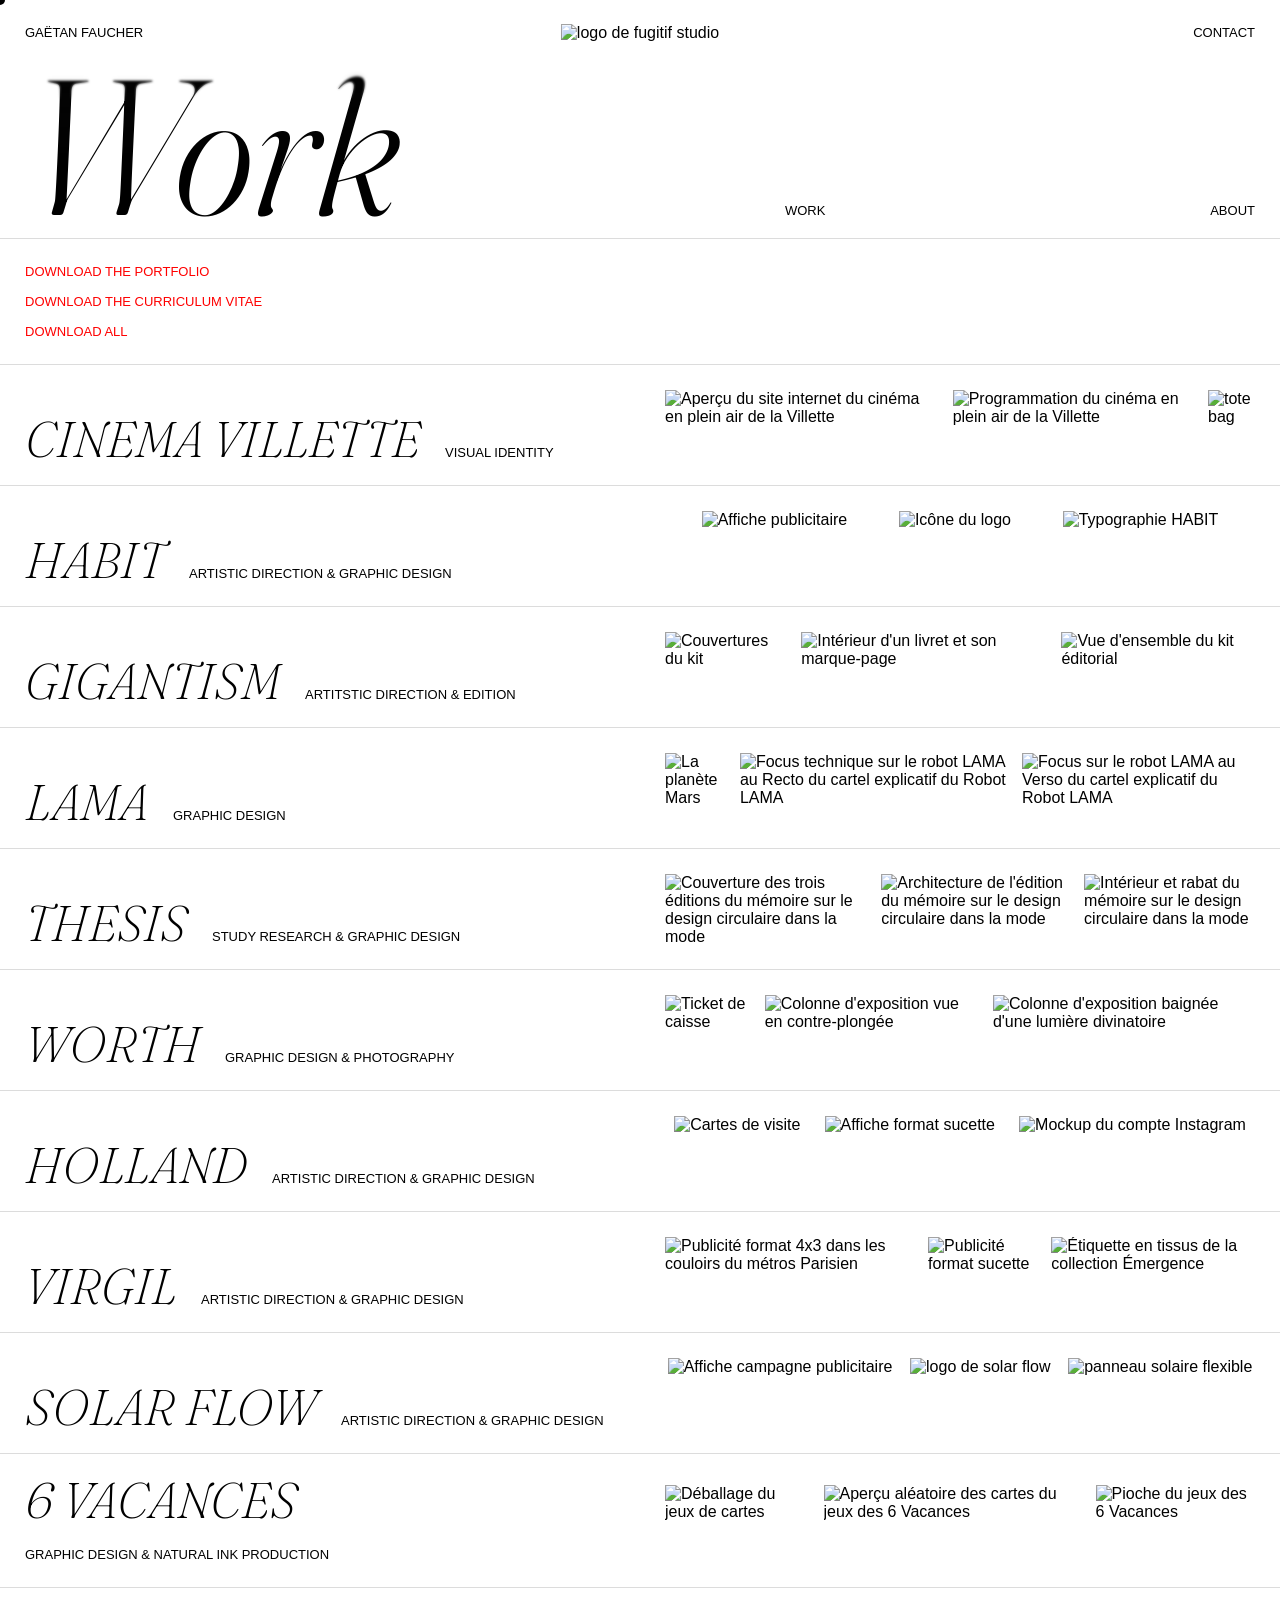
==== index.html @ 6760d58b "maj New button (asterix to cross); Project isolation when hover from index. No more shy vignettes." ====
<!DOCTYPE html>
<html lang="fr">

<head>
    <meta charset="UTF-8">
    <meta name="viewport" content="width=device-width, initial-scale=1.0">
    <link rel="icon" type="image/png" href="IMAGES/logo/favicon.png"/>
    <title>GAËTAN FAUCHER</title>
    <link rel="stylesheet" href="styles.css">
    <script src="script.js"></script>
    <div id="custom-cursor" class="custom-cursor"></div>
</head>

<body>

    <header class="header">
        <nav class="nav1">
            <li class="home-link"><a href="index.html"><h3>GAËTAN FAUCHER</h3></a></li>
            <div class="bouton-logo">
                <img class="logo" src="IMAGES/logo/FUGITIF-STUDIO_logotype-vertical-condensed-black_simplified.png" alt="logo de fugitif studio">
            </div>
            <li class="bouton-contact"><a href="contact.html"><h3>CONTACT</h3></a></li>
        </nav>

        <!-- Bouton Menu (astérisque 5 branches → croix) -->
        <div class="burger-menu" id="burger-menu" role="button"
             aria-label="Ouvrir le menu" aria-controls="mobile-nav" aria-expanded="false">
            <div class="icon" id="icon" aria-hidden="true">
                <span class="arm arm--a"></span> <!-- 0° -->
                <span class="arm arm--b"></span> <!-- 72° -->
                <span class="arm arm--c"></span> <!-- 144° -->
                <span class="arm arm--d"></span> <!-- 216° -->
                <span class="arm arm--e"></span> <!-- 288° -->
            </div>
        </div>

        <!-- Menu mobile -->
        <nav class="mobile-nav" id="mobile-nav">
            <ul>
                <li><a href="index.html"><h3>WORK</h3></a></li>
                <li><a href="about.html"><h3>ABOUT</h3></a></li>
                <li><a href="contact.html"><h3>CONTACT</h3></a></li>
            </ul>
        </nav>
    </header>

    <div class="progressive-blur">
        <div class="blur-1"></div>
        <div class="blur-2"></div>
        <div class="blur-3"></div>
        <div class="blur-4"></div>
        <div class="blur-5"></div>
        <div class="blur-6"></div>
        <div class="blur-7"></div>
        <div class="blur-8"></div>
    </div>

    <section class="top-page">
        <nav class="nav2">
            <h1>Work</h1>
            <li><a href="index.html"><h3>WORK</h3></a></li>
            <li><a href="about.html"><h3>ABOUT</h3></a></li>
        </nav>
    </section>
    
    <section class="projets">
        <div class="blank">
            <h3 class="download">
                <a href="Download/FAUCHER_Gaetan_PORTFOLIO.pdf" download="FAUCHER_Gaetan_PORTFOLIO.pdf">DOWNLOAD THE PORTFOLIO</a><br>
                <a href="Download/FAUCHER_Gaetan_CV.pdf" download="FAUCHER_Gaetan_CV.pdf">DOWNLOAD THE CURRICULUM VITAE</a><br>
                <a href="Download/FAUCHER_Gaetan.zip" download="FAUCHER_Gaetan.zip">DOWNLOAD ALL</a>
            </h3>
        </div>
        <div class="projets-container">
            <div class="projet villette">
                <a href="villette.html">
                    <div class="description">
                        <h2>CINEMA VILLETTE</h2>
                        <h3>VISUAL IDENTITY</h3>
                    </div>
                    <div class="aperçu">
                        <img src="IMAGES/vignette/VIGNETTE_villette_1.jpg"
                            alt="Aperçu du site internet du cinéma en plein air de la Villette">
                        <img src="IMAGES/vignette/VIGNETTE_villette_2.jpg"
                            alt="Programmation du cinéma en plein air de la Villette">
                        <img src="IMAGES/vignette/VIGNETTE_villette_3.jpg" alt="tote bag">
                    </div>
                </a>
            </div>
            <div class="projet habit">
                <a href="habit.html">
                    <div class="description">
                        <h2>HABIT</h2>
                        <h3>ARTISTIC DIRECTION & GRAPHIC DESIGN</h3>
                    </div>
                    <div class="aperçu">
                        <img src="IMAGES/vignette/VIGNETTE-habit_1.jpg" alt="Affiche publicitaire">
                        <img src="IMAGES/vignette/VIGNETTE-habit_2.jpg" alt="Icône du logo">
                        <img src="IMAGES/vignette/VIGNETTE-habit_3.jpg" alt="Typographie HABIT">
                    </div>
                </a>
            </div>
            <div class="projet gigantisme">
                <a href="gigantisme.html">
                    <div class="description">
                        <h2>GIGANTISM</h2>
                        <h3>ARTITSTIC DIRECTION & EDITION</h3>
                    </div>
                    <div class="aperçu">
                        <img src="IMAGES/vignette/VIGNETTE_gigantisme_1.jpg" alt="Couvertures du kit">
                        <img src="IMAGES/vignette/VIGNETTE_gigantisme_2.jpg" alt="Intérieur d'un livret et son marque-page">
                        <img src="IMAGES/vignette/VIGNETTE_gigantisme_3.jpg" alt="Vue d'ensemble du kit éditorial">
                    </div>
                </a>
            </div>
            <div class="projet lama">
                <a href="lama.html">
                    <div class="description">
                        <h2>LAMA</h2>
                        <h3>GRAPHIC DESIGN</h3>
                    </div>
                    <div class="aperçu">
                        <img src="IMAGES/vignette/VIGNETTE_lama_1.jpg" alt="La planète Mars">
                        <img src="IMAGES/vignette/VIGNETTE_lama_2.jpg"
                            alt="Focus technique sur le robot LAMA au Recto du cartel explicatif du Robot LAMA">
                        <img src="IMAGES/vignette/VIGNETTE_lama_3.jpg"
                            alt="Focus sur le robot LAMA au Verso du cartel explicatif du Robot LAMA">
                    </div>
                </a>
            </div>
            <div class="projet memoire">
                <a href="memoire.html">
                    <div class="description">
                        <h2>THESIS</h2>
                        <h3>STUDY RESEARCH & GRAPHIC DESIGN</h3>
                    </div>
                    <div class="aperçu">
                        <img src="IMAGES/vignette/VIGNETTE_memoire_1.jpg"
                            alt="Couverture des trois éditions du mémoire sur le design circulaire dans la mode">
                        <img src="IMAGES/vignette/VIGNETTE_memoire_2.jpg"
                            alt="Architecture de l'édition du mémoire sur le design circulaire dans la mode">
                        <img src="IMAGES/vignette/VIGNETTE_memoire_3.jpg"
                            alt="Intérieur et rabat du mémoire sur le design circulaire dans la mode">
                    </div>
                </a>
            </div>
            <div class="projet performance">
                <a href="worth.html">
                    <div class="description">
                        <h2>WORTH</h2>
                        <h3>GRAPHIC DESIGN & PHOTOGRAPHY</h3>
                    </div>
                    <div class="aperçu">
                        <img src="IMAGES/vignette/VIGNETTE_performance_1.jpg" alt="Ticket de caisse">
                        <img src="IMAGES/vignette/VIGNETTE_performance_2.jpg"
                            alt="Colonne d'exposition vue en contre-plongée">
                        <img src="IMAGES/vignette/VIGNETTE_performance_3.jpg"
                            alt="Colonne d'exposition baignée d'une lumière divinatoire">
                    </div>
                </a>
            </div>
            <div class="projet toh">
                <a href="toh.html">
                    <div class="description">
                        <h2>HOLLAND</h2>
                        <h3>ARTISTIC DIRECTION & GRAPHIC DESIGN</h3>
                    </div>
                    <div class="aperçu">
                        <img src="IMAGES/vignette/VIGNETTE_toh_3.jpg" alt="Cartes de visite">
                        <img src="IMAGES/vignette/VIGNETTE_toh_1.jpg" alt="Affiche format sucette">
                        <img src="IMAGES/vignette/VIGNETTE_toh_2.jpg" alt="Mockup du compte Instagram">
                    </div>
                </a>
            </div>
            <div class="projet virgil">
                <a href="virgil.html">
                    <div class="description">
                        <h2>VIRGIL</h2>
                        <h3>ARTISTIC DIRECTION & GRAPHIC DESIGN</h3>
                    </div>
                    <div class="aperçu">
                        <img src="IMAGES/vignette/VIGNETTE_virgil_1.jpg"
                            alt="Publicité format 4x3 dans les couloirs du métros Parisien">
                        <img src="IMAGES/vignette/VIGNETTE_virgil_2.jpg" alt="Publicité format sucette">
                        <img src="IMAGES/vignette/VIGNETTE_virgil_3.jpg"
                            alt="Étiquette en tissus de la collection Émergence">
                    </div>
                </a>
            </div>
            <div class="projet solar">
                <a href="solar.html">
                    <div class="description">
                        <h2>SOLAR FLOW</h2>
                        <h3>ARTISTIC DIRECTION & GRAPHIC DESIGN</h3>
                    </div>
                    <div class="aperçu">
                        <img src="IMAGES/vignette/VIGNETTE-solar_1.jpg" alt="Affiche campagne publicitaire">
                        <img src="IMAGES/vignette/VIGNETTE-solar_2.jpg" alt="logo de solar flow">
                        <img src="IMAGES/vignette/VIGNETTE-solar_3.jpg" alt="panneau solaire flexible">
                    </div>
                </a>
            </div>
            <div class="projet vacances">
                <a href="jeux.html">
                    <div class="description">
                        <h2>6 VACANCES</h2>
                        <h3>GRAPHIC DESIGN & NATURAL INK PRODUCTION</h3>
                    </div>
                    <div class="aperçu">
                        <img src="IMAGES/vignette/VIGNETTE_jeux_1.jpg" alt="Déballage du jeux de cartes">
                        <img src="IMAGES/vignette/VIGNETTE_jeux_2.jpg"
                            alt="Aperçu aléatoire des cartes du jeux des 6 Vacances">
                        <img src="IMAGES/vignette/VIGNETTE_jeux_3.jpg" alt="Pioche du jeux des 6 Vacances">
                    </div>
                </a>
            </div>
        </div>
    </section>
    
    <footer class="footer">
        <div class="footer-content">
            <ul class="links3">
                <li><a href="www.linkedin.com/in/gaetanfaucher20"><h3>IN</h3></a></li>
                <li><a href="https://www.instagram.com/fugitif_studio"><h3>IG</h3></a></li>
                <li><a href="https://www.behance.net/gatanfaucher"><h3>BE </h3></a></li>
            </ul>

            <div class="footer-group">
                <div class="clock">
                <h3 id="current-time"></h3>
                <h3>NEED SOME COFFEE<br>PARIS, FRANCE</h3>
                </div>
                <nav class="links1">
                <li><a href="index.html"><h3>WORK</h3></a></li>
                <li><a href="contact.html"><h3>CONTACT</h3></a></li>
                <li><a href="about.html"><h3>ABOUT</h3></a></li>
                </nav>
            </div>

            <nav class="nav4">
                <h3>©2025 / GAETANFAUCHERPR0@GMAIL.COM <br> DESIGN WORKS & CODING BY GAËTAN FAUCHER</h3>
                <h3> FONTS :
                            <a href="https://fraunces.undercase.xyz"> FRAUNCES</a>,
                            <a href="https://www.fontshare.com/fonts/switzer"> SWITZER</a>
                </h3>
            </nav>
        </div>
    </footer>

</body>
</html>
---- styles.css ----
@import url('https://fonts.googleapis.com/css2?family=Fraunces:ital,opsz,wght@0,9..144,100..900;1,9..144,100..900&display=swap');

@font-face {
    font-family: 'Switzer-Regular';
    src: url('FONT/WEB/fonts/Switzer-Regular.woff2') format('woff2'),
        url('FONT/WEB/fonts/Switzer-Regular.woff') format('woff'),
        url('FONT/WEB/fonts/Switzer-Regular.ttf') format('truetype');
    font-weight: 400;
    font-display: swap;
    font-style: normal;
}

* { margin: 0; padding: 0; box-sizing: border-box; }

html, body {
    font-family: 'Switzer-Regular', sans-serif;
    overflow-x: hidden;
    background-color: white;
}

video { width: 100%; max-width: 100%; }

::selection { color: transparent; text-shadow: 0 0 var(--selection-shadow, 0px rgba(0,0,0,.5)); }

/* Cursor */
.custom-cursor {
  position: fixed; z-index: 9999; width: 10px; height: 10px; border-radius: 50%;
  pointer-events: none; mix-blend-mode: difference; background-color: white;
  transform: translate(-50%,-50%); transition: transform .3s ease;
}
.custom-cursor.hover-link { transform: translate(-50%,-50%) scale(2); }

/* Cache le curseur natif */
body, a, img { cursor: none; }

h1 {
    font-family: "Fraunces", serif; font-optical-sizing: auto; font-weight: 300; font-style: italic;
    font-variation-settings:"SOFT"0,"WONK"0; font-size: clamp(125px, 15vw, 250px); line-height: .75;
}
h2 {
    font-family: "Fraunces", serif; font-optical-sizing: auto; font-weight: 180; font-style: italic;
    font-variation-settings:"SOFT"0,"WONK"0; font-size: clamp(38px, 4vw, 50px); line-height: 1.2;
}
h3 { font-family: 'Switzer-Regular', sans-serif; font-weight: 400; font-size: clamp(10px,2vw,13px); }
h4 { font-family: 'Switzer-Regular', sans-serif; font-weight: 400; font-size: clamp(8px,1vw,12px); }
figure h4 { font-weight: 400; font-size: clamp(8px,1vw,12px); margin-bottom: 10px; }

a { text-decoration: none; color: black; }
a:hover { color: red; transition: .2s ease-in-out; }
.highlight { color: red; }

header.header { z-index: 50; display: flex; position: fixed; width: 100%; height: 74px; top: 0; flex-shrink: 0; }

.progressive-blur {
    z-index: 10; pointer-events: none; background-image: none; flex-flow: column; height: 10em;
    position: fixed; inset: 0% 0% auto;
}
.blur-1{pointer-events:none;z-index:1;-webkit-backdrop-filter:blur(.01px);backdrop-filter:blur(.01px);background-color:rgba(255,255,255,.01);border-radius:0;height:100%;position:absolute;inset:0;mask-image:linear-gradient(rgba(0,0,0,0) 62.5%,#000 75%,#000 87.5%,rgba(0,0,0,0) 100%);}
.blur-2{pointer-events:none;z-index:2;-webkit-backdrop-filter:blur(.28125px);backdrop-filter:blur(.28125px);background-color:rgba(255,255,255,.01);border-radius:0;height:100%;position:absolute;inset:0;mask-image:linear-gradient(rgba(0,0,0,0) 50%,#000 62.5%,#000 75%,rgba(0,0,0,0) 87.5%);}
.blur-3{pointer-events:none;z-index:3;-webkit-backdrop-filter:blur(.5625px);backdrop-filter:blur(.5625px);background-color:rgba(255,255,255,.01);border-radius:0;height:100%;position:absolute;inset:0;mask-image:linear-gradient(rgba(0,0,0,0) 37.5%,#000 50%,#000 62.5%,rgba(0,0,0,0) 75%);}
.blur-4{pointer-events:none;z-index:4;-webkit-backdrop-filter:blur(1.125px);backdrop-filter:blur(1.125px);background-color:rgba(255,255,255,.01);border-radius:0;height:100%;position:absolute;inset:0;mask-image:linear-gradient(rgba(0,0,0,0) 25%,#000 37.5%,#000 50%,rgba(0,0,0,0) 62.5%);}
.blur-5{pointer-events:none;z-index:5;-webkit-backdrop-filter:blur(2.25px);backdrop-filter:blur(2.25px);background-color:rgba(255,255,255,.01);border-radius:0;height:100%;position:absolute;inset:0;mask-image:linear-gradient(rgba(0,0,0,0) 12.5%,#000 25%,#000 37.5%,rgba(0,0,0,0) 50%);}
.blur-6{pointer-events:none;z-index:6;-webkit-backdrop-filter:blur(4.5px);backdrop-filter:blur(4.5px);background-color:rgba(255,255,255,.01);border-radius:0;height:100%;position:absolute;inset:0;mask-image:linear-gradient(rgba(0,0,0,0) 0%,#000 12.5%,#000 25%,rgba(0,0,0,0) 37.5%);}
.blur-7{pointer-events:none;z-index:7;-webkit-backdrop-filter:blur(9px);backdrop-filter:blur(9px);background-color:rgba(255,255,255,.01);border-radius:0;height:100%;position:absolute;inset:0;mask-image:linear-gradient(#000 0%,#000 12.5%,rgba(0,0,0,0) 25%);}
.blur-8{pointer-events:none;z-index:8;-webkit-backdrop-filter:blur(18px);backdrop-filter:blur(18px);background-color:rgba(255,255,255,.01);border-radius:0;height:100%;position:absolute;inset:0;mask-image:linear-gradient(#000 0%,rgba(0,0,0,0) 12.5%);}

nav { display: flex; list-style: none; }
.home-link:active, .bouton-contact:active { box-shadow: none; }

nav.nav1 { width: 100%; height: fit-content; display: flex; justify-content: space-between; align-items: center; padding: 25px; position: relative; }
nav.nav1 .bouton-logo { position: absolute; left: 50%; transform: translateX(-50%); }
.logo { height: clamp(10px, 2vw, 11px); }

/* ========================= */
/* menu burger (5 bras → ×)  */
/* ========================= */

/* Masque toute ancienne icône à barres */
.burger-menu .bar { display: none !important; }

/* Conteneur bouton (déjà présent dans tes MQ) */
.burger-menu {
  display: none;
  flex-direction: column;
  justify-content: space-between;
  align-self: center;
  width: 30px;
  height: 15px;
  z-index: 100; /* bouton au-dessus du menu */
  margin: 2vw;
}

/* Icône compacte + variables d’animation */
.icon{
  position: relative;
  width: 15px;                 /* taille ✱ */
  height: 15px;
  z-index: 1;

  /* Variables (fermée = ✱) */
  --phi: -35deg;               /* orientation ✱ (ajuste si besoin) */
  --clip: 50%;                 /* 50% = on ne montre que la moitié droite (un seul rayon) */
  --len-open: 18px;            /* longueur utile des bras (pleine longueur) */

  --ease: cubic-bezier(.22,1,.36,1);
  --ease-fast: cubic-bezier(.4,0,.2,1);
}

/* micro twist optionnel (garde si tu veux le léger “souffle”) */
@keyframes microTwist { 0%{transform:rotate(0)} 50%{transform:rotate(5deg)} 100%{transform:rotate(0)} }
.icon.twist { animation: microTwist .24s ease; }

/* État ouvert (×) : orientation neutre + on révèle la barre entière (clip 0%) */
.burger-menu.active .icon { --phi: 0deg; --clip: 0%; }

/* BRAS : même formule de transform partout, on ne change jamais l’origine */
.arm{
  --r: 0deg;
  position: absolute;
  top: 50%; left: 50%;
  width: var(--len-open);       /* pleine longueur tout le temps */
  height: 2px;
  background: #000;
  border-radius: 999px;

  /* Centre permanent : pas de “saut” aller/retour */
  transform-origin: 50% 50%;
  transform: translate(-50%, -50%) rotate(calc(var(--r) + var(--phi))) scaleX(1);

  /* Astuce propreté : on “masque” la moitié gauche pour créer un rayon unique en ✱ */
  clip-path: polygon(var(--clip) 0, 100% 0, 100% 100%, var(--clip) 100%);
  -webkit-clip-path: polygon(var(--clip) 0, 100% 0, 100% 100%, var(--clip) 100%); /* Safari */
  will-change: transform, clip-path;

  transition:
    transform .34s var(--ease),
    clip-path .34s var(--ease),
    opacity   .22s var(--ease-fast);
}

/* 5 bras espacés de 72° */
.arm--a { --r:   0deg; }
.arm--b { --r:  72deg; }
.arm--c { --r: 144deg; }
.arm--d { --r: 216deg; }
.arm--e { --r: 288deg; }

/* Ouverture (×) : a/c = barres complètes + léger accent, les autres disparaissent proprement */
.burger-menu.active .arm--a,
.burger-menu.active .arm--c{
  transform: translate(-50%, -50%) rotate(calc(var(--r) + var(--phi))) scaleX(1.04);
}

/* / et \ exacts */
.burger-menu.active .arm--a { --r:  45deg; }
.burger-menu.active .arm--c { --r: 135deg; }

/* On efface b/d/e sans “flash” : ils gardent le clip à 50% pendant l’extinction */
.burger-menu.active .arm--b,
.burger-menu.active .arm--d,
.burger-menu.active .arm--e{
  opacity: 0;
  transform: translate(-50%, -50%) rotate(calc(var(--r) + var(--phi))) scaleX(0.8);
  /* (optionnel) petit délai pour laisser a/c s’installer avant de disparaître */
  transition-delay: 30ms;
}

@media (prefers-reduced-motion: reduce){
  .icon, .arm { transition: none; animation: none; }
}

/* Lock scroll quand menu actif (déjà dans ton CSS global) */
.mobile-nav { display: none; }
body.no-scroll { overflow: hidden; }

/* ========================= */

section.top-page {
    margin-top: 74px;
    border-bottom: 1px solid rgb(220, 220, 220);
    background-color: #fff;
}

/* Parallax */
.parallax-bg{
  position:absolute; top:0; left:0; width:100%; height:100%;
  background-size:cover; background-position:center; z-index:1; transform:translateZ(0); will-change:transform;
}

.top-project-solar,
.top-project-memoire,
.top-project-worth,
.top-project-habit,
.top-project-toh,
.top-project-gigantisme,
.top-project-villette,
.top-project-jeux,
.top-project-virgil,
.top-project-lama{
  display:flex; justify-content:flex-end; align-items:end;
  height: calc(var(--vh, 1vh) * 100);
  position:relative; overflow:hidden; background-color: rgb(220,220,220);
  background-size:cover; background-position:center; background-repeat:no-repeat;
}
.top-project-solar,
.top-project-memoire,
.top-project-villette,
.top-project-virgil,
.top-project-lama{ color:#fff; }

nav.nav2{ align-items:end; justify-content:space-between; padding: 0 25px 20px; }

.entertainement{
  flex-direction:column; width:100%; position:relative; z-index:2;
  padding: 0 20px 20px;
}

.project-category{
  display:flex; align-items:end; justify-content:space-between;
  padding-top:3vw; gap:10px; width:100%; max-width:700px;
}

a:hover{ color:rgb(0, 0, 0); transition:.2s ease-in-out; }

.argumentation{
  display:grid; grid-template-columns:repeat(10,1fr); gap:50px; margin:150px 25px;
}
.argumentation figure{ width:100%; }
.argumentation figure img{ width:100%; height:auto; display:block; object-fit:contain; }
figure.col-2-5{ grid-column:2/5; }
figure.col-4-7{ grid-column:4/7; }
figure.col-5-10{ grid-column:5/10; }
figure.col-7-10{ grid-column:7/-1; }
figure.col-2-10{ grid-column:2/10; }
figure.col-1-12{ grid-column:1/-1; }
.argumentation h3{ font-weight:300; grid-column:span 3; margin-bottom:80px; }

.tryptique{ display:flex; flex-wrap:wrap; justify-content:center; gap:50px 50px; padding:0 60px 150px; }
.tryptique img{ max-height:200px; width:auto; height:auto; display:block; }
.tryptique-cover{ grid-column:span 2; }
.big-visual{ grid-column:1/-1; }

.focus{ display:grid; grid-template-columns:repeat(10,1fr); gap:50px; margin:25px; }
.focus-visual{ grid-column:7/10; width:100%; }
.focus-text{ display:flex; flex-direction:column; grid-column:span 5; width:30em; }
.focus-text h2{ margin-top:150px; margin-bottom:20px; }
.focus-text h3{ font-weight:300; }

.project-detail{ grid-column:2 / span 2; margin:30vh 0; }
.close-up{ grid-column:span 3; }

.projets{ background-color:#fff; margin-bottom:120px; position:relative; }
.blank{ display:flex; margin:25px; }

.download a{ color:red; }
.download a:hover{ text-decoration: underline; }

.villette{ display:flex; border-top:1px solid rgb(220,220,220); border-bottom:1px solid rgb(220,220,220); }
.projets a{ display:flex; width:100%; }
.projets h2{ line-height:.85; }

.projets-container{ display:flex; flex-direction:column; }
.projets-container.hovering .projet:not(:hover)::before{
  content:""; position:absolute; inset:0; background-color:rgba(255,255,255,.7); pointer-events:none; transition:opacity .3s ease; opacity:1; z-index:2;
}
.projet{ position:relative; transition: transform .3s ease; }
.projets-container.hovering .projet:not(:hover)::before{ opacity:1; }
.projets-container .projet::before{ opacity:0; transition: opacity .3s ease; }

.solar,.memoire,.performance,.toh,.habit,.gigantisme,.villette,.vacances,.virgil,.lama{
  display:flex; border-bottom:1px solid rgb(220,220,220);
}

.description{ display:flex; align-items:flex-end; width:50%; margin:25px; gap:25px; flex-wrap:wrap; }
.ajout-txt{ display:none; }

.aperçu{ display:flex; height:70px; width:50%; margin:25px; gap:15px; align-self:center; justify-content:space-evenly; }
.aperçu img{ max-height:70px; }

.footer{
  position:relative; display:flex; align-items:center; justify-content:center; height:100vh; top:0; flex-shrink:0;
  background-image:url('IMAGES/Footer/WhatsApp\ Image\ 2025-06-28\ at\ 00.48.34.jpeg'); background-size:cover; background-position:center; background-repeat:no-repeat; color:#fff; overflow:hidden;
}
.footer a{ color:#fff; }
.footer a:hover{ color:#fff; transition:.2s ease-in; }

.footer-content{
  position:relative; z-index:2; display:flex; flex-direction:column; align-items:center; justify-content:center;
  gap:30px; max-width:90vw; margin:0 auto; padding:20px 0;
}
.footer-content a:hover{ color: rgb(255,0,0); }
.footer-group{ display:flex; justify-content:space-between; width:100%; }

.container{ display:flex; flex-direction:column; justify-content:space-between; margin:80px 25px 25px 25px; width:100%; }

.all-links{ display:grid; grid-template-columns: repeat(6,1fr); gap:25px; }
.all-links a{ color:red; }

#current-time{ font-family:'Switzer-Regular', sans-serif; font-weight:400; font-size:clamp(10px,2vw,13px); color:#fff; }
.clock{ text-align:left; flex:1; color:#fff; }

.links1{ flex-direction:column; flex:1; text-align:right; }
.links3{ display:flex; flex-direction:row; gap:20px; justify-content:center; align-items:flex-end; list-style:none; padding:0; }

.nav4{ display:flex; flex-direction:column; align-items:center; text-align:center; gap:10px; margin:0; }

.bottom-footer{ display:flex; flex-direction:column; }
.bottom-footer a:hover{ text-decoration: underline; }

.contact-link{ display:flex; margin:9vw 9vw 25px 9vw; }
.contact-link h3{ width:50vw; margin:0 25px 0 0; }
.contact-link img{ width:40vw; }

/* ========================= */
/* Media queries             */
/* ========================= */

@media (max-width: 768px){
  header.header{ height:60px; }
  .header:hover{ background-color: rgba(255,255,255,0); }
  nav.nav1 .bouton-logo{ position:relative; left:0; transform: translateX(0); }

  /* bouton burger */
  .burger-menu{
    display:flex; position:relative; background-color: rgba(255,255,255,.5);
    backdrop-filter: blur(5px); margin-top:3.5vw; padding:0px 0px; border-radius:20px;
    box-shadow:0 2px 4px rgba(0,0,0,.15); width:45px; height:40px; align-items:center; justify-content:center;
    z-index: 100;
  }
  /* ancienne icône (si présente dans le HTML), neutralisée plus haut */

  nav.nav1 h3, nav.nav2 h3, .home-link, .bouton-contact{ display:none; }

  .mobile-nav{
    display:flex; flex-direction:column; justify-content:center; align-items:center;
    position:fixed; top:0; right:0; width:100%; height:0; z-index:10; overflow:hidden;
    transition: height .6s ease, backdrop-filter .6s ease, background-color .6s ease;
  }
  .mobile-nav.active{
    height: calc(var(--vh, 1vh) * 100);
    backdrop-filter: blur(10px);
    background-color: rgba(255,255,255,0);
  }
  .mobile-nav ul{ list-style:none; width:100%; text-align:center; }
  .mobile-nav ul li{ margin:20px 0; }
  .mobile-nav ul li a{ color:#000; }
  .mobile-nav ul li a:hover{ color:red; }

  .top-project-memoire .parallax-bg{ background-position:80% center; }
  .top-project-solar   .parallax-bg{ background-position:90% center; }
  .top-project-villette .parallax-bg{ background-position:78% center; }
  .top-project-virgil  .parallax-bg{ background-position:30% center; }
  .top-project-lama    .parallax-bg{ background-position:64% center; }

  .entertainement{ padding-left:2vw; padding-right:2vw; padding-bottom:4vw; }

  .argumentation{ gap:2vw; margin:25px; }
  .argumentation h3{ grid-column: span 5; }

  .tryptique, .tryptique-condensed{ gap:2vw; padding:0 2vw 2vw; }

  .description{ flex-direction:column; align-items:flex-start; justify-content:center; }
  .ajout-txt{ display:contents; }

  .project-detail{ grid-column:2 / span 4; }

  .focus{
    grid-template-columns: repeat(5,1fr); gap:15px; margin:15px;
    flex-direction:column; align-items:center; justify-content:center;
    padding:0 3.5vw; box-sizing:border-box; max-width:100%; overflow-x:hidden;
  }
  .container{ margin:80px 2vw 2vw; }

  .all-links{
    display:flex; flex-direction:column; align-items:center; justify-content:center;
    max-width:100%; margin:0 auto; padding:0 clamp(10px,4vw,25px); box-sizing:border-box;
  }
  .all-links>*{ margin-bottom:25px; width:100%; text-align:center; }

  .focus-text{ text-align:center; }
  .focus-text h2{ margin-top:50px; }
  .focus-text, .focus-visual{ width:100%; max-width:100%; box-sizing:border-box; }
  .focus-visual{ grid-column:2/5; margin-top:50px; }

  .contact-link{ flex-direction:column; margin:9vw 9vw 25vw; gap:4vw; }
  .contact-link h3{ width:100%; margin:0 2vw 0 0; }
  .contact-link img{ width:100%; }

  .bottom-footer h1{
    font-size: clamp(24vw, 26vw, 28vw);
    word-break: break-word; line-height:1; overflow-wrap: break-word; text-align:center;
  }
}

@media (max-width: 480px){
  .custom-cursor{ display:none; }
  header.header{ height:65px; }
  nav.nav1{ padding:3vw; height: initial; }
  .home-link{ display:none; }
  .burger-menu{ margin-right:3.5vw; }
  nav.nav2{ padding-left:3.5vw; padding-right:3.5vw; padding-bottom:3.5vw; }

  .top-project-memoire .parallax-bg{ background-position:65% center; }
  .top-project-toh     .parallax-bg{ background-position:50% center; }
  .top-project-virgil  .parallax-bg{ background-position:15% center; }
  .top-project-lama    .parallax-bg{ background-position:66% center; }

  .entertainement{ padding-left:3.5vw; padding-right:3.5vw; padding-bottom:3.5vw; }

  .description{
    flex-direction:column; align-items:flex-start; margin:0 0 3.5vw 0; gap:.5vw; width:100%;
  }

  .ajout-txt{ display:contents; }
  .delete-txt{ display:none; }

  .aperçu{ justify-content:space-between; margin:0 0 .5vw 0; width:100%; height:60px; }
  .aperçu img{ max-height:none; width:60px; }

  .solar a,.memoire a,.performance a,.habit a,.toh a,.gigantisme a,.villette a,.vacances a,.virgil a,.lama a{
    flex-direction:column; margin:3.5vw;
  }

  .argumentation{ gap:3.5vw; margin:25vw 3.5vw; flex-direction:column; }
  .argumentation h3{ grid-column:span 5; }

  .tryptique, .tryptique-condensed{ gap:3.5vw; padding:0 3.5vw 3.5vw; }
  .tryptique-cover{ grid-column: span 6; }
  .close-up{ grid-column:1/-1; }

  .blank{ margin:9vw 3.5vw; }
  .container{ margin:80px 3.5vw 3.5vw; }
  .contact-link h3{ margin:0 3.5vw 0 0; }
}
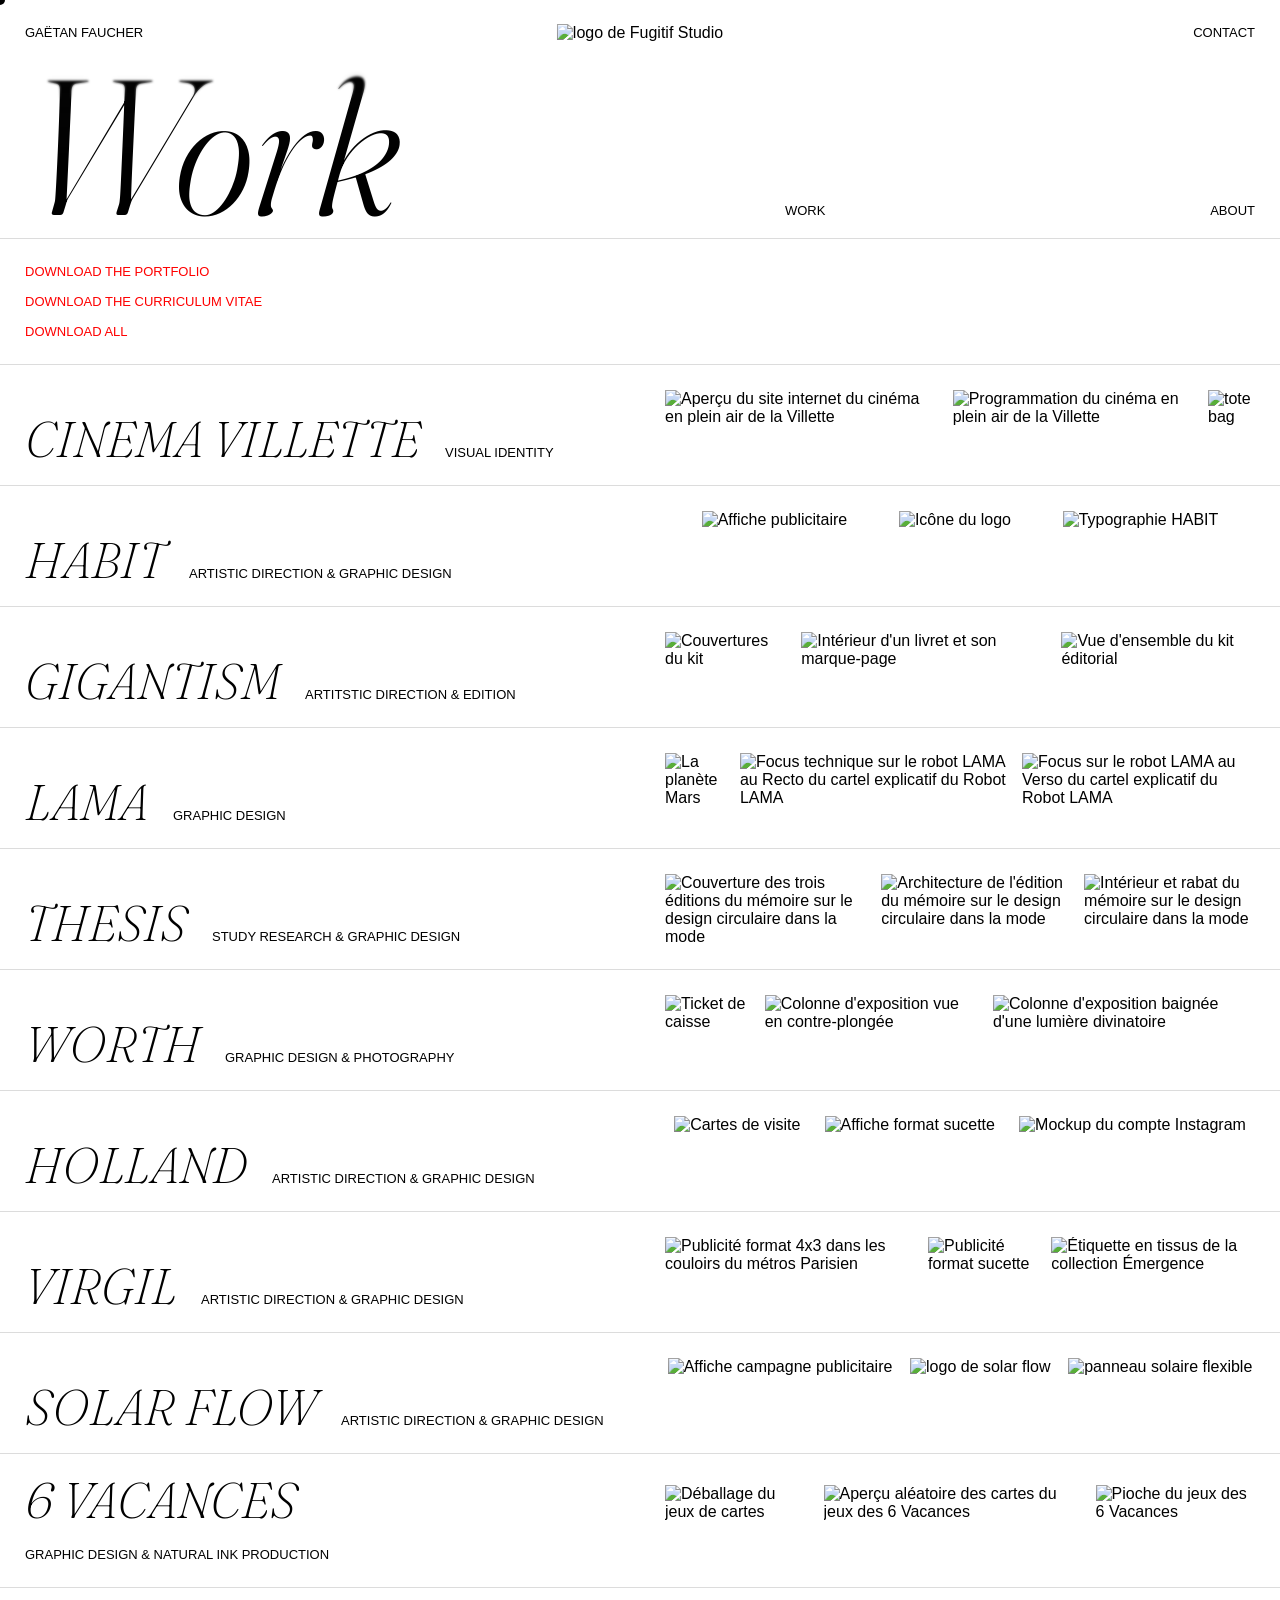
==== commit c8daedcc: "Menu burger + parallax background" ====
--- a/index.html
+++ b/index.html
@@ -1,251 +1,260 @@
 <!DOCTYPE html>
 <html lang="fr">
-
 <head>
-    <meta charset="UTF-8">
-    <meta name="viewport" content="width=device-width, initial-scale=1.0">
-    <link rel="icon" type="image/png" href="IMAGES/logo/favicon.png"/>
-    <title>GAËTAN FAUCHER</title>
-    <link rel="stylesheet" href="styles.css">
-    <script src="script.js"></script>
-    <div id="custom-cursor" class="custom-cursor"></div>
+  <meta charset="UTF-8">
+  <meta name="viewport" content="width=device-width, initial-scale=1.0">
+  <link rel="icon" type="image/png" href="IMAGES/logo/favicon.png"/>
+  <title>GAËTAN FAUCHER</title>
+
+  <!-- CSS & JS -->
+  <link rel="stylesheet" href="styles.css">
+  <script src="script.js" defer></script>
 </head>
 
 <body>
 
-    <header class="header">
-        <nav class="nav1">
-            <li class="home-link"><a href="index.html"><h3>GAËTAN FAUCHER</h3></a></li>
-            <div class="bouton-logo">
-                <img class="logo" src="IMAGES/logo/FUGITIF-STUDIO_logotype-vertical-condensed-black_simplified.png" alt="logo de fugitif studio">
-            </div>
-            <li class="bouton-contact"><a href="contact.html"><h3>CONTACT</h3></a></li>
+  <!-- Curseur personnalisé (doit être dans le body) -->
+  <div id="custom-cursor" class="custom-cursor"></div>
+
+  <header class="header">
+    <nav class="nav1" aria-label="Navigation principale">
+      <!-- Lien accueil -->
+      <a class="home-link" href="index.html"><h3>GAËTAN FAUCHER</h3></a>
+
+      <!-- Logo centré (positionné via CSS existant) -->
+      <div class="bouton-logo">
+        <img class="logo" src="IMAGES/logo/FUGITIF-STUDIO_logotype-vertical-condensed-black_simplified.png" alt="logo de Fugitif Studio">
+      </div>
+
+      <!-- Lien contact -->
+      <a class="bouton-contact" href="contact.html"><h3>CONTACT</h3></a>
+    </nav>
+
+    <!-- Bouton Menu (astérisque 5 branches → croix) -->
+    <div class="burger-menu" id="burger-menu" role="button"
+         aria-label="Ouvrir le menu" aria-controls="mobile-nav" aria-expanded="false">
+      <div class="icon" id="icon" aria-hidden="true">
+        <span class="arm arm--a"></span> <!-- 0° -->
+        <span class="arm arm--b"></span> <!-- 72° -->
+        <span class="arm arm--c"></span> <!-- 144° -->
+        <span class="arm arm--d"></span> <!-- 216° -->
+        <span class="arm arm--e"></span> <!-- 288° -->
+      </div>
+    </div>
+
+    <!-- Menu mobile -->
+    <nav class="mobile-nav" id="mobile-nav" aria-label="Menu mobile">
+      <ul>
+        <li><a href="index.html"><h3>WORK</h3></a></li>
+        <li><a href="about.html"><h3>ABOUT</h3></a></li>
+        <li><a href="contact.html"><h3>CONTACT</h3></a></li>
+      </ul>
+    </nav>
+  </header>
+
+  <div class="progressive-blur" aria-hidden="true">
+    <div class="blur-1"></div>
+    <div class="blur-2"></div>
+    <div class="blur-3"></div>
+    <div class="blur-4"></div>
+    <div class="blur-5"></div>
+    <div class="blur-6"></div>
+    <div class="blur-7"></div>
+    <div class="blur-8"></div>
+  </div>
+
+  <section class="top-page">
+    <nav class="nav2" aria-label="Navigation secondaire">
+      <h1>Work</h1>
+      <a href="index.html"><h3>WORK</h3></a>
+      <a href="about.html"><h3>ABOUT</h3></a>
+    </nav>
+  </section>
+
+  <section class="projets">
+    <div class="blank">
+      <h3 class="download">
+        <a href="Download/FAUCHER_Gaetan_PORTFOLIO.pdf" download="FAUCHER_Gaetan_PORTFOLIO.pdf">DOWNLOAD THE PORTFOLIO</a><br>
+        <a href="Download/FAUCHER_Gaetan_CV.pdf" download="FAUCHER_Gaetan_CV.pdf">DOWNLOAD THE CURRICULUM VITAE</a><br>
+        <a href="Download/FAUCHER_Gaetan.zip" download="FAUCHER_Gaetan.zip">DOWNLOAD ALL</a>
+      </h3>
+    </div>
+
+    <div class="projets-container">
+      <div class="projet villette">
+        <a href="villette.html">
+          <div class="description">
+            <h2>CINEMA VILLETTE</h2>
+            <h3>VISUAL IDENTITY</h3>
+          </div>
+          <div class="aperçu">
+            <img src="IMAGES/vignette/VIGNETTE_villette_1.jpg" alt="Aperçu du site internet du cinéma en plein air de la Villette">
+            <img src="IMAGES/vignette/VIGNETTE_villette_2.jpg" alt="Programmation du cinéma en plein air de la Villette">
+            <img src="IMAGES/vignette/VIGNETTE_villette_3.jpg" alt="tote bag">
+          </div>
+        </a>
+      </div>
+
+      <div class="projet habit">
+        <a href="habit.html">
+          <div class="description">
+            <h2>HABIT</h2>
+            <h3>ARTISTIC DIRECTION & GRAPHIC DESIGN</h3>
+          </div>
+          <div class="aperçu">
+            <img src="IMAGES/vignette/VIGNETTE-habit_1.jpg" alt="Affiche publicitaire">
+            <img src="IMAGES/vignette/VIGNETTE-habit_2.jpg" alt="Icône du logo">
+            <img src="IMAGES/vignette/VIGNETTE-habit_3.jpg" alt="Typographie HABIT">
+          </div>
+        </a>
+      </div>
+
+      <div class="projet gigantisme">
+        <a href="gigantisme.html">
+          <div class="description">
+            <h2>GIGANTISM</h2>
+            <h3>ARTITSTIC DIRECTION & EDITION</h3>
+          </div>
+          <div class="aperçu">
+            <img src="IMAGES/vignette/VIGNETTE_gigantisme_1.jpg" alt="Couvertures du kit">
+            <img src="IMAGES/vignette/VIGNETTE_gigantisme_2.jpg" alt="Intérieur d'un livret et son marque-page">
+            <img src="IMAGES/vignette/VIGNETTE_gigantisme_3.jpg" alt="Vue d'ensemble du kit éditorial">
+          </div>
+        </a>
+      </div>
+
+      <div class="projet lama">
+        <a href="lama.html">
+          <div class="description">
+            <h2>LAMA</h2>
+            <h3>GRAPHIC DESIGN</h3>
+          </div>
+          <div class="aperçu">
+            <img src="IMAGES/vignette/VIGNETTE_lama_1.jpg" alt="La planète Mars">
+            <img src="IMAGES/vignette/VIGNETTE_lama_2.jpg" alt="Focus technique sur le robot LAMA au Recto du cartel explicatif du Robot LAMA">
+            <img src="IMAGES/vignette/VIGNETTE_lama_3.jpg" alt="Focus sur le robot LAMA au Verso du cartel explicatif du Robot LAMA">
+          </div>
+        </a>
+      </div>
+
+      <div class="projet memoire">
+        <a href="memoire.html">
+          <div class="description">
+            <h2>THESIS</h2>
+            <h3>STUDY RESEARCH & GRAPHIC DESIGN</h3>
+          </div>
+          <div class="aperçu">
+            <img src="IMAGES/vignette/VIGNETTE_memoire_1.jpg" alt="Couverture des trois éditions du mémoire sur le design circulaire dans la mode">
+            <img src="IMAGES/vignette/VIGNETTE_memoire_2.jpg" alt="Architecture de l'édition du mémoire sur le design circulaire dans la mode">
+            <img src="IMAGES/vignette/VIGNETTE_memoire_3.jpg" alt="Intérieur et rabat du mémoire sur le design circulaire dans la mode">
+          </div>
+        </a>
+      </div>
+
+      <div class="projet performance">
+        <a href="worth.html">
+          <div class="description">
+            <h2>WORTH</h2>
+            <h3>GRAPHIC DESIGN & PHOTOGRAPHY</h3>
+          </div>
+          <div class="aperçu">
+            <img src="IMAGES/vignette/VIGNETTE_performance_1.jpg" alt="Ticket de caisse">
+            <img src="IMAGES/vignette/VIGNETTE_performance_2.jpg" alt="Colonne d'exposition vue en contre-plongée">
+            <img src="IMAGES/vignette/VIGNETTE_performance_3.jpg" alt="Colonne d'exposition baignée d'une lumière divinatoire">
+          </div>
+        </a>
+      </div>
+
+      <div class="projet toh">
+        <a href="toh.html">
+          <div class="description">
+            <h2>HOLLAND</h2>
+            <h3>ARTISTIC DIRECTION & GRAPHIC DESIGN</h3>
+          </div>
+          <div class="aperçu">
+            <img src="IMAGES/vignette/VIGNETTE_toh_3.jpg" alt="Cartes de visite">
+            <img src="IMAGES/vignette/VIGNETTE_toh_1.jpg" alt="Affiche format sucette">
+            <img src="IMAGES/vignette/VIGNETTE_toh_2.jpg" alt="Mockup du compte Instagram">
+          </div>
+        </a>
+      </div>
+
+      <div class="projet virgil">
+        <a href="virgil.html">
+          <div class="description">
+            <h2>VIRGIL</h2>
+            <h3>ARTISTIC DIRECTION & GRAPHIC DESIGN</h3>
+          </div>
+          <div class="aperçu">
+            <img src="IMAGES/vignette/VIGNETTE_virgil_1.jpg" alt="Publicité format 4x3 dans les couloirs du métros Parisien">
+            <img src="IMAGES/vignette/VIGNETTE_virgil_2.jpg" alt="Publicité format sucette">
+            <img src="IMAGES/vignette/VIGNETTE_virgil_3.jpg" alt="Étiquette en tissus de la collection Émergence">
+          </div>
+        </a>
+      </div>
+
+      <div class="projet solar">
+        <a href="solar.html">
+          <div class="description">
+            <h2>SOLAR FLOW</h2>
+            <h3>ARTISTIC DIRECTION & GRAPHIC DESIGN</h3>
+          </div>
+          <div class="aperçu">
+            <img src="IMAGES/vignette/VIGNETTE-solar_1.jpg" alt="Affiche campagne publicitaire">
+            <img src="IMAGES/vignette/VIGNETTE-solar_2.jpg" alt="logo de solar flow">
+            <img src="IMAGES/vignette/VIGNETTE-solar_3.jpg" alt="panneau solaire flexible">
+          </div>
+        </a>
+      </div>
+
+      <div class="projet vacances">
+        <a href="jeux.html">
+          <div class="description">
+            <h2>6 VACANCES</h2>
+            <h3>GRAPHIC DESIGN & NATURAL INK PRODUCTION</h3>
+          </div>
+          <div class="aperçu">
+            <img src="IMAGES/vignette/VIGNETTE_jeux_1.jpg" alt="Déballage du jeux de cartes">
+            <img src="IMAGES/vignette/VIGNETTE_jeux_2.jpg" alt="Aperçu aléatoire des cartes du jeux des 6 Vacances">
+            <img src="IMAGES/vignette/VIGNETTE_jeux_3.jpg" alt="Pioche du jeux des 6 Vacances">
+          </div>
+        </a>
+      </div>
+    </div>
+  </section>
+
+  <footer class="footer">
+    <div class="footer-content">
+      <ul class="links3">
+        <li><a href="https://www.linkedin.com/in/gaetanfaucher20" target="_blank" rel="noopener"><h3>IN</h3></a></li>
+        <li><a href="https://www.instagram.com/fugitif_studio" target="_blank" rel="noopener"><h3>IG</h3></a></li>
+        <li><a href="https://www.behance.net/gatanfaucher" target="_blank" rel="noopener"><h3>BE</h3></a></li>
+      </ul>
+
+      <div class="footer-group">
+        <div class="clock">
+          <h3 id="current-time"></h3>
+          <h3>NEED SOME COFFEE<br>PARIS, FRANCE</h3>
+        </div>
+
+        <nav class="links1" aria-label="Liens de bas de page">
+          <ul>
+            <li><a href="index.html"><h3>WORK</h3></a></li>
+            <li><a href="contact.html"><h3>CONTACT</h3></a></li>
+            <li><a href="about.html"><h3>ABOUT</h3></a></li>
+          </ul>
         </nav>
-
-        <!-- Bouton Menu (astérisque 5 branches → croix) -->
-        <div class="burger-menu" id="burger-menu" role="button"
-             aria-label="Ouvrir le menu" aria-controls="mobile-nav" aria-expanded="false">
-            <div class="icon" id="icon" aria-hidden="true">
-                <span class="arm arm--a"></span> <!-- 0° -->
-                <span class="arm arm--b"></span> <!-- 72° -->
-                <span class="arm arm--c"></span> <!-- 144° -->
-                <span class="arm arm--d"></span> <!-- 216° -->
-                <span class="arm arm--e"></span> <!-- 288° -->
-            </div>
-        </div>
-
-        <!-- Menu mobile -->
-        <nav class="mobile-nav" id="mobile-nav">
-            <ul>
-                <li><a href="index.html"><h3>WORK</h3></a></li>
-                <li><a href="about.html"><h3>ABOUT</h3></a></li>
-                <li><a href="contact.html"><h3>CONTACT</h3></a></li>
-            </ul>
-        </nav>
-    </header>
-
-    <div class="progressive-blur">
-        <div class="blur-1"></div>
-        <div class="blur-2"></div>
-        <div class="blur-3"></div>
-        <div class="blur-4"></div>
-        <div class="blur-5"></div>
-        <div class="blur-6"></div>
-        <div class="blur-7"></div>
-        <div class="blur-8"></div>
-    </div>
-
-    <section class="top-page">
-        <nav class="nav2">
-            <h1>Work</h1>
-            <li><a href="index.html"><h3>WORK</h3></a></li>
-            <li><a href="about.html"><h3>ABOUT</h3></a></li>
-        </nav>
-    </section>
-    
-    <section class="projets">
-        <div class="blank">
-            <h3 class="download">
-                <a href="Download/FAUCHER_Gaetan_PORTFOLIO.pdf" download="FAUCHER_Gaetan_PORTFOLIO.pdf">DOWNLOAD THE PORTFOLIO</a><br>
-                <a href="Download/FAUCHER_Gaetan_CV.pdf" download="FAUCHER_Gaetan_CV.pdf">DOWNLOAD THE CURRICULUM VITAE</a><br>
-                <a href="Download/FAUCHER_Gaetan.zip" download="FAUCHER_Gaetan.zip">DOWNLOAD ALL</a>
-            </h3>
-        </div>
-        <div class="projets-container">
-            <div class="projet villette">
-                <a href="villette.html">
-                    <div class="description">
-                        <h2>CINEMA VILLETTE</h2>
-                        <h3>VISUAL IDENTITY</h3>
-                    </div>
-                    <div class="aperçu">
-                        <img src="IMAGES/vignette/VIGNETTE_villette_1.jpg"
-                            alt="Aperçu du site internet du cinéma en plein air de la Villette">
-                        <img src="IMAGES/vignette/VIGNETTE_villette_2.jpg"
-                            alt="Programmation du cinéma en plein air de la Villette">
-                        <img src="IMAGES/vignette/VIGNETTE_villette_3.jpg" alt="tote bag">
-                    </div>
-                </a>
-            </div>
-            <div class="projet habit">
-                <a href="habit.html">
-                    <div class="description">
-                        <h2>HABIT</h2>
-                        <h3>ARTISTIC DIRECTION & GRAPHIC DESIGN</h3>
-                    </div>
-                    <div class="aperçu">
-                        <img src="IMAGES/vignette/VIGNETTE-habit_1.jpg" alt="Affiche publicitaire">
-                        <img src="IMAGES/vignette/VIGNETTE-habit_2.jpg" alt="Icône du logo">
-                        <img src="IMAGES/vignette/VIGNETTE-habit_3.jpg" alt="Typographie HABIT">
-                    </div>
-                </a>
-            </div>
-            <div class="projet gigantisme">
-                <a href="gigantisme.html">
-                    <div class="description">
-                        <h2>GIGANTISM</h2>
-                        <h3>ARTITSTIC DIRECTION & EDITION</h3>
-                    </div>
-                    <div class="aperçu">
-                        <img src="IMAGES/vignette/VIGNETTE_gigantisme_1.jpg" alt="Couvertures du kit">
-                        <img src="IMAGES/vignette/VIGNETTE_gigantisme_2.jpg" alt="Intérieur d'un livret et son marque-page">
-                        <img src="IMAGES/vignette/VIGNETTE_gigantisme_3.jpg" alt="Vue d'ensemble du kit éditorial">
-                    </div>
-                </a>
-            </div>
-            <div class="projet lama">
-                <a href="lama.html">
-                    <div class="description">
-                        <h2>LAMA</h2>
-                        <h3>GRAPHIC DESIGN</h3>
-                    </div>
-                    <div class="aperçu">
-                        <img src="IMAGES/vignette/VIGNETTE_lama_1.jpg" alt="La planète Mars">
-                        <img src="IMAGES/vignette/VIGNETTE_lama_2.jpg"
-                            alt="Focus technique sur le robot LAMA au Recto du cartel explicatif du Robot LAMA">
-                        <img src="IMAGES/vignette/VIGNETTE_lama_3.jpg"
-                            alt="Focus sur le robot LAMA au Verso du cartel explicatif du Robot LAMA">
-                    </div>
-                </a>
-            </div>
-            <div class="projet memoire">
-                <a href="memoire.html">
-                    <div class="description">
-                        <h2>THESIS</h2>
-                        <h3>STUDY RESEARCH & GRAPHIC DESIGN</h3>
-                    </div>
-                    <div class="aperçu">
-                        <img src="IMAGES/vignette/VIGNETTE_memoire_1.jpg"
-                            alt="Couverture des trois éditions du mémoire sur le design circulaire dans la mode">
-                        <img src="IMAGES/vignette/VIGNETTE_memoire_2.jpg"
-                            alt="Architecture de l'édition du mémoire sur le design circulaire dans la mode">
-                        <img src="IMAGES/vignette/VIGNETTE_memoire_3.jpg"
-                            alt="Intérieur et rabat du mémoire sur le design circulaire dans la mode">
-                    </div>
-                </a>
-            </div>
-            <div class="projet performance">
-                <a href="worth.html">
-                    <div class="description">
-                        <h2>WORTH</h2>
-                        <h3>GRAPHIC DESIGN & PHOTOGRAPHY</h3>
-                    </div>
-                    <div class="aperçu">
-                        <img src="IMAGES/vignette/VIGNETTE_performance_1.jpg" alt="Ticket de caisse">
-                        <img src="IMAGES/vignette/VIGNETTE_performance_2.jpg"
-                            alt="Colonne d'exposition vue en contre-plongée">
-                        <img src="IMAGES/vignette/VIGNETTE_performance_3.jpg"
-                            alt="Colonne d'exposition baignée d'une lumière divinatoire">
-                    </div>
-                </a>
-            </div>
-            <div class="projet toh">
-                <a href="toh.html">
-                    <div class="description">
-                        <h2>HOLLAND</h2>
-                        <h3>ARTISTIC DIRECTION & GRAPHIC DESIGN</h3>
-                    </div>
-                    <div class="aperçu">
-                        <img src="IMAGES/vignette/VIGNETTE_toh_3.jpg" alt="Cartes de visite">
-                        <img src="IMAGES/vignette/VIGNETTE_toh_1.jpg" alt="Affiche format sucette">
-                        <img src="IMAGES/vignette/VIGNETTE_toh_2.jpg" alt="Mockup du compte Instagram">
-                    </div>
-                </a>
-            </div>
-            <div class="projet virgil">
-                <a href="virgil.html">
-                    <div class="description">
-                        <h2>VIRGIL</h2>
-                        <h3>ARTISTIC DIRECTION & GRAPHIC DESIGN</h3>
-                    </div>
-                    <div class="aperçu">
-                        <img src="IMAGES/vignette/VIGNETTE_virgil_1.jpg"
-                            alt="Publicité format 4x3 dans les couloirs du métros Parisien">
-                        <img src="IMAGES/vignette/VIGNETTE_virgil_2.jpg" alt="Publicité format sucette">
-                        <img src="IMAGES/vignette/VIGNETTE_virgil_3.jpg"
-                            alt="Étiquette en tissus de la collection Émergence">
-                    </div>
-                </a>
-            </div>
-            <div class="projet solar">
-                <a href="solar.html">
-                    <div class="description">
-                        <h2>SOLAR FLOW</h2>
-                        <h3>ARTISTIC DIRECTION & GRAPHIC DESIGN</h3>
-                    </div>
-                    <div class="aperçu">
-                        <img src="IMAGES/vignette/VIGNETTE-solar_1.jpg" alt="Affiche campagne publicitaire">
-                        <img src="IMAGES/vignette/VIGNETTE-solar_2.jpg" alt="logo de solar flow">
-                        <img src="IMAGES/vignette/VIGNETTE-solar_3.jpg" alt="panneau solaire flexible">
-                    </div>
-                </a>
-            </div>
-            <div class="projet vacances">
-                <a href="jeux.html">
-                    <div class="description">
-                        <h2>6 VACANCES</h2>
-                        <h3>GRAPHIC DESIGN & NATURAL INK PRODUCTION</h3>
-                    </div>
-                    <div class="aperçu">
-                        <img src="IMAGES/vignette/VIGNETTE_jeux_1.jpg" alt="Déballage du jeux de cartes">
-                        <img src="IMAGES/vignette/VIGNETTE_jeux_2.jpg"
-                            alt="Aperçu aléatoire des cartes du jeux des 6 Vacances">
-                        <img src="IMAGES/vignette/VIGNETTE_jeux_3.jpg" alt="Pioche du jeux des 6 Vacances">
-                    </div>
-                </a>
-            </div>
-        </div>
-    </section>
-    
-    <footer class="footer">
-        <div class="footer-content">
-            <ul class="links3">
-                <li><a href="www.linkedin.com/in/gaetanfaucher20"><h3>IN</h3></a></li>
-                <li><a href="https://www.instagram.com/fugitif_studio"><h3>IG</h3></a></li>
-                <li><a href="https://www.behance.net/gatanfaucher"><h3>BE </h3></a></li>
-            </ul>
-
-            <div class="footer-group">
-                <div class="clock">
-                <h3 id="current-time"></h3>
-                <h3>NEED SOME COFFEE<br>PARIS, FRANCE</h3>
-                </div>
-                <nav class="links1">
-                <li><a href="index.html"><h3>WORK</h3></a></li>
-                <li><a href="contact.html"><h3>CONTACT</h3></a></li>
-                <li><a href="about.html"><h3>ABOUT</h3></a></li>
-                </nav>
-            </div>
-
-            <nav class="nav4">
-                <h3>©2025 / GAETANFAUCHERPR0@GMAIL.COM <br> DESIGN WORKS & CODING BY GAËTAN FAUCHER</h3>
-                <h3> FONTS :
-                            <a href="https://fraunces.undercase.xyz"> FRAUNCES</a>,
-                            <a href="https://www.fontshare.com/fonts/switzer"> SWITZER</a>
-                </h3>
-            </nav>
-        </div>
-    </footer>
+      </div>
+
+      <nav class="nav4" aria-label="Crédits">
+        <h3>©2025 / GAETANFAUCHERPR0@GMAIL.COM <br> DESIGN WORKS & CODING BY GAËTAN FAUCHER</h3>
+        <h3> FONTS :
+          <a href="https://fraunces.undercase.xyz" target="_blank" rel="noopener">FRAUNCES</a>,
+          <a href="https://www.fontshare.com/fonts/switzer" target="_blank" rel="noopener">SWITZER</a>
+        </h3>
+      </nav>
+    </div>
+  </footer>
 
 </body>
 </html>
--- a/styles.css
+++ b/styles.css
@@ -45,16 +45,14 @@
 h4 { font-family: 'Switzer-Regular', sans-serif; font-weight: 400; font-size: clamp(8px,1vw,12px); }
 figure h4 { font-weight: 400; font-size: clamp(8px,1vw,12px); margin-bottom: 10px; }
 
-a { text-decoration: none; color: black; }
-a:hover { color: red; transition: .2s ease-in-out; }
+a { text-decoration: none; color: black; transition: color .2s ease-in-out; }
+a:hover { color: red; }
+
 .highlight { color: red; }
 
 header.header { z-index: 50; display: flex; position: fixed; width: 100%; height: 74px; top: 0; flex-shrink: 0; }
 
-.progressive-blur {
-    z-index: 10; pointer-events: none; background-image: none; flex-flow: column; height: 10em;
-    position: fixed; inset: 0% 0% auto;
-}
+.progressive-blur { z-index: 10; pointer-events: none; background-image: none; flex-flow: column; height: 10em; position: fixed; inset: 0% 0% auto; }
 .blur-1{pointer-events:none;z-index:1;-webkit-backdrop-filter:blur(.01px);backdrop-filter:blur(.01px);background-color:rgba(255,255,255,.01);border-radius:0;height:100%;position:absolute;inset:0;mask-image:linear-gradient(rgba(0,0,0,0) 62.5%,#000 75%,#000 87.5%,rgba(0,0,0,0) 100%);}
 .blur-2{pointer-events:none;z-index:2;-webkit-backdrop-filter:blur(.28125px);backdrop-filter:blur(.28125px);background-color:rgba(255,255,255,.01);border-radius:0;height:100%;position:absolute;inset:0;mask-image:linear-gradient(rgba(0,0,0,0) 50%,#000 62.5%,#000 75%,rgba(0,0,0,0) 87.5%);}
 .blur-3{pointer-events:none;z-index:3;-webkit-backdrop-filter:blur(.5625px);backdrop-filter:blur(.5625px);background-color:rgba(255,255,255,.01);border-radius:0;height:100%;position:absolute;inset:0;mask-image:linear-gradient(rgba(0,0,0,0) 37.5%,#000 50%,#000 62.5%,rgba(0,0,0,0) 75%);}
@@ -78,22 +76,25 @@
 /* Masque toute ancienne icône à barres */
 .burger-menu .bar { display: none !important; }
 
-/* Conteneur bouton (déjà présent dans tes MQ) */
+/* Conteneur bouton — base desktop (caché) */
+/* MODIF: forme ronde (pas d'impact visuel en desktop car display:none) */
 .burger-menu {
   display: none;
   flex-direction: column;
   justify-content: space-between;
   align-self: center;
   width: 30px;
-  height: 15px;
-  z-index: 100; /* bouton au-dessus du menu */
+  /* height: 15px;  ← supprimé */
+  aspect-ratio: 1 / 1;          /* NEW */
+  border-radius: 50%;           /* NEW */
+  z-index: 100;
   margin: 2vw;
 }
 
 /* Icône compacte + variables d’animation */
 .icon{
   position: relative;
-  width: 15px;                 /* taille ✱ */
+  width: 15px;
   height: 15px;
   z-index: 1;
 
@@ -106,30 +107,28 @@
   --ease-fast: cubic-bezier(.4,0,.2,1);
 }
 
-/* micro twist optionnel (garde si tu veux le léger “souffle”) */
+/* micro twist optionnel */
 @keyframes microTwist { 0%{transform:rotate(0)} 50%{transform:rotate(5deg)} 100%{transform:rotate(0)} }
 .icon.twist { animation: microTwist .24s ease; }
 
 /* État ouvert (×) : orientation neutre + on révèle la barre entière (clip 0%) */
 .burger-menu.active .icon { --phi: 0deg; --clip: 0%; }
 
-/* BRAS : même formule de transform partout, on ne change jamais l’origine */
+/* BRAS : même formule de transform partout */
 .arm{
   --r: 0deg;
   position: absolute;
   top: 50%; left: 50%;
-  width: var(--len-open);       /* pleine longueur tout le temps */
+  width: var(--len-open);
   height: 2px;
   background: #000;
   border-radius: 999px;
 
-  /* Centre permanent : pas de “saut” aller/retour */
   transform-origin: 50% 50%;
   transform: translate(-50%, -50%) rotate(calc(var(--r) + var(--phi))) scaleX(1);
 
-  /* Astuce propreté : on “masque” la moitié gauche pour créer un rayon unique en ✱ */
   clip-path: polygon(var(--clip) 0, 100% 0, 100% 100%, var(--clip) 100%);
-  -webkit-clip-path: polygon(var(--clip) 0, 100% 0, 100% 100%, var(--clip) 100%); /* Safari */
+  -webkit-clip-path: polygon(var(--clip) 0, 100% 0, 100% 100%, var(--clip) 100%);
   will-change: transform, clip-path;
 
   transition:
@@ -145,23 +144,20 @@
 .arm--d { --r: 216deg; }
 .arm--e { --r: 288deg; }
 
-/* Ouverture (×) : a/c = barres complètes + léger accent, les autres disparaissent proprement */
+/* Ouverture (×) : a/c = barres complètes + léger accent */
 .burger-menu.active .arm--a,
 .burger-menu.active .arm--c{
   transform: translate(-50%, -50%) rotate(calc(var(--r) + var(--phi))) scaleX(1.04);
 }
-
-/* / et \ exacts */
 .burger-menu.active .arm--a { --r:  45deg; }
 .burger-menu.active .arm--c { --r: 135deg; }
 
-/* On efface b/d/e sans “flash” : ils gardent le clip à 50% pendant l’extinction */
+/* Extinction propre b/d/e */
 .burger-menu.active .arm--b,
 .burger-menu.active .arm--d,
 .burger-menu.active .arm--e{
   opacity: 0;
   transform: translate(-50%, -50%) rotate(calc(var(--r) + var(--phi))) scaleX(0.8);
-  /* (optionnel) petit délai pour laisser a/c s’installer avant de disparaître */
   transition-delay: 30ms;
 }
 
@@ -169,62 +165,51 @@
   .icon, .arm { transition: none; animation: none; }
 }
 
-/* Lock scroll quand menu actif (déjà dans ton CSS global) */
+/* Lock scroll quand menu actif */
 .mobile-nav { display: none; }
 body.no-scroll { overflow: hidden; }
 
 /* ========================= */
 
-section.top-page {
-    margin-top: 74px;
-    border-bottom: 1px solid rgb(220, 220, 220);
-    background-color: #fff;
-}
+section.top-page { margin-top: 74px; border-bottom: 1px solid rgb(220, 220, 220); background-color: #fff; }
 
 /* Parallax */
-.parallax-bg{
-  position:absolute; top:0; left:0; width:100%; height:100%;
-  background-size:cover; background-position:center; z-index:1; transform:translateZ(0); will-change:transform;
-}
-
-.top-project-solar,
-.top-project-memoire,
-.top-project-worth,
-.top-project-habit,
-.top-project-toh,
-.top-project-gigantisme,
-.top-project-villette,
-.top-project-jeux,
-.top-project-virgil,
-.top-project-lama{
-  display:flex; justify-content:flex-end; align-items:end;
+.parallax-bg{ position:absolute; top:0; left:0; width:100%; height:100%; background-size:cover; background-position:center; z-index:1; transform:translateZ(0); will-change:transform; }
+
+/* Base commune à toutes les pages “top-project-*” */
+:is(.top-project-solar,
+    .top-project-memoire,
+    .top-project-worth,
+    .top-project-habit,
+    .top-project-toh,
+    .top-project-gigantisme,
+    .top-project-villette,
+    .top-project-jeux,
+    .top-project-virgil,
+    .top-project-lama) {
+  display:flex;
+  justify-content:flex-end;
+  align-items:end;
   height: calc(var(--vh, 1vh) * 100);
-  position:relative; overflow:hidden; background-color: rgb(220,220,220);
-  background-size:cover; background-position:center; background-repeat:no-repeat;
-}
-.top-project-solar,
-.top-project-memoire,
-.top-project-villette,
-.top-project-virgil,
-.top-project-lama{ color:#fff; }
+  position:relative;
+  overflow:hidden;
+  background-color: rgb(220,220,220);
+}
+
+/* Variantes texte blanc */
+:is(.top-project-solar,
+    .top-project-memoire,
+    .top-project-villette,
+    .top-project-virgil,
+    .top-project-lama) { color:#fff; }
 
 nav.nav2{ align-items:end; justify-content:space-between; padding: 0 25px 20px; }
 
-.entertainement{
-  flex-direction:column; width:100%; position:relative; z-index:2;
-  padding: 0 20px 20px;
-}
-
-.project-category{
-  display:flex; align-items:end; justify-content:space-between;
-  padding-top:3vw; gap:10px; width:100%; max-width:700px;
-}
-
-a:hover{ color:rgb(0, 0, 0); transition:.2s ease-in-out; }
-
-.argumentation{
-  display:grid; grid-template-columns:repeat(10,1fr); gap:50px; margin:150px 25px;
-}
+.entertainement{ flex-direction:column; width:100%; position:relative; z-index:2; padding: 0 20px 20px; }
+
+.project-category{ display:flex; align-items:end; justify-content:space-between; padding-top:3vw; gap:10px; width:100%; max-width:700px; }
+
+.argumentation{ display:grid; grid-template-columns:repeat(10,1fr); gap:50px; margin:150px 25px; }
 .argumentation figure{ width:100%; }
 .argumentation figure img{ width:100%; height:auto; display:block; object-fit:contain; }
 figure.col-2-5{ grid-column:2/5; }
@@ -260,16 +245,12 @@
 .projets h2{ line-height:.85; }
 
 .projets-container{ display:flex; flex-direction:column; }
-.projets-container.hovering .projet:not(:hover)::before{
-  content:""; position:absolute; inset:0; background-color:rgba(255,255,255,.7); pointer-events:none; transition:opacity .3s ease; opacity:1; z-index:2;
-}
+.projets-container.hovering .projet:not(:hover)::before{ content:""; position:absolute; inset:0; background-color:rgba(255,255,255,.7); pointer-events:none; transition:opacity .3s ease; opacity:1; z-index:2; }
 .projet{ position:relative; transition: transform .3s ease; }
 .projets-container.hovering .projet:not(:hover)::before{ opacity:1; }
 .projets-container .projet::before{ opacity:0; transition: opacity .3s ease; }
 
-.solar,.memoire,.performance,.toh,.habit,.gigantisme,.villette,.vacances,.virgil,.lama{
-  display:flex; border-bottom:1px solid rgb(220,220,220);
-}
+.solar,.memoire,.performance,.toh,.habit,.gigantisme,.villette,.vacances,.virgil,.lama{ display:flex; border-bottom:1px solid rgb(220,220,220); }
 
 .description{ display:flex; align-items:flex-end; width:50%; margin:25px; gap:25px; flex-wrap:wrap; }
 .ajout-txt{ display:none; }
@@ -277,17 +258,11 @@
 .aperçu{ display:flex; height:70px; width:50%; margin:25px; gap:15px; align-self:center; justify-content:space-evenly; }
 .aperçu img{ max-height:70px; }
 
-.footer{
-  position:relative; display:flex; align-items:center; justify-content:center; height:100vh; top:0; flex-shrink:0;
-  background-image:url('IMAGES/Footer/WhatsApp\ Image\ 2025-06-28\ at\ 00.48.34.jpeg'); background-size:cover; background-position:center; background-repeat:no-repeat; color:#fff; overflow:hidden;
-}
+.footer{ position:relative; display:flex; align-items:center; justify-content:center; height:100vh; top:0; flex-shrink:0; background-image:url('IMAGES/Footer/WhatsApp\ Image\ 2025-06-28\ at\ 00.48.34.jpeg'); background-size:cover; background-position:center; background-repeat:no-repeat; color:#fff; overflow:hidden; }
 .footer a{ color:#fff; }
 .footer a:hover{ color:#fff; transition:.2s ease-in; }
 
-.footer-content{
-  position:relative; z-index:2; display:flex; flex-direction:column; align-items:center; justify-content:center;
-  gap:30px; max-width:90vw; margin:0 auto; padding:20px 0;
-}
+.footer-content{ position:relative; z-index:2; display:flex; flex-direction:column; align-items:center; justify-content:center; gap:30px; max-width:90vw; margin:0 auto; padding:20px 0; }
 .footer-content a:hover{ color: rgb(255,0,0); }
 .footer-group{ display:flex; justify-content:space-between; width:100%; }
 
@@ -299,6 +274,7 @@
 #current-time{ font-family:'Switzer-Regular', sans-serif; font-weight:400; font-size:clamp(10px,2vw,13px); color:#fff; }
 .clock{ text-align:left; flex:1; color:#fff; }
 
+.links1 ul { list-style: none; margin: 0; padding: 0; }
 .links1{ flex-direction:column; flex:1; text-align:right; }
 .links3{ display:flex; flex-direction:row; gap:20px; justify-content:center; align-items:flex-end; list-style:none; padding:0; }
 
@@ -320,31 +296,79 @@
   .header:hover{ background-color: rgba(255,255,255,0); }
   nav.nav1 .bouton-logo{ position:relative; left:0; transform: translateX(0); }
 
-  /* bouton burger */
+  /* bouton burger — visible en mobile, forme ronde */
   .burger-menu{
-    display:flex; position:relative; background-color: rgba(255,255,255,.5);
-    backdrop-filter: blur(5px); margin-top:3.5vw; padding:0px 0px; border-radius:20px;
-    box-shadow:0 2px 4px rgba(0,0,0,.15); width:45px; height:40px; align-items:center; justify-content:center;
+    display: flex;                /* visible en mobile */
+    position: relative;
+    background-color: rgba(255,255,255,.5);
+    backdrop-filter: blur(5px);
+    margin-top: 3.5vw;
+    padding: 0px 0px;
+    border-radius: 50%;           /* MODIF */
+    box-shadow: 0 2px 4px rgba(0,0,0,.15);
+    width: 45px;
+    /* height: 40px;  ← supprimé */
+    aspect-ratio: 1 / 1;          /* MODIF */
+    align-items: center;
+    justify-content: center;
     z-index: 100;
   }
-  /* ancienne icône (si présente dans le HTML), neutralisée plus haut */
 
   nav.nav1 h3, nav.nav2 h3, .home-link, .bouton-contact{ display:none; }
 
-  .mobile-nav{
-    display:flex; flex-direction:column; justify-content:center; align-items:center;
-    position:fixed; top:0; right:0; width:100%; height:0; z-index:10; overflow:hidden;
-    transition: height .6s ease, backdrop-filter .6s ease, background-color .6s ease;
-  }
-  .mobile-nav.active{
-    height: calc(var(--vh, 1vh) * 100);
-    backdrop-filter: blur(10px);
-    background-color: rgba(255,255,255,0);
-  }
-  .mobile-nav ul{ list-style:none; width:100%; text-align:center; }
-  .mobile-nav ul li{ margin:20px 0; }
-  .mobile-nav ul li a{ color:#000; }
-  .mobile-nav ul li a:hover{ color:red; }
+/* Menu mobile : plein écran, pas de slide, fondu + décalage éléments (entrée/sortie) */
+.mobile-nav{
+  display: flex;                         /* visible en mobile */
+  position: fixed;
+  inset: 0;                              /* plein écran */
+  z-index: 10;
+  align-items: center;                   /* centré verticalement */
+  justify-content: center;               /* centré horizontalement */
+  opacity: 0;                            /* caché par défaut */
+  pointer-events: none;                  /* non cliquable tant que caché */
+  background-color: rgba(255,255,255,0); /* fond transparent conservé */
+  backdrop-filter: blur(0px);            /* pas de blur tant que caché */
+  transition: opacity .35s ease, backdrop-filter .35s ease;
+}
+
+.mobile-nav.active{
+  opacity: 1;                            /* fondu d’apparition */
+  pointer-events: auto;                  /* redevient cliquable */
+  backdrop-filter: blur(10px);           /* flou quand ouvert */
+}
+
+/* Liste : pile verticale centrée */
+.mobile-nav ul{
+  list-style: none;
+  margin: 0;
+  padding: 0;
+  display: flex;
+  flex-direction: column;
+  align-items: center;
+  gap: 16px;                             /* espace entre liens */
+}
+
+/* Items : transition d’opacité (au lieu d’animations keyframes) */
+.mobile-nav ul li{
+  opacity: 0;                            /* point de départ */
+  transition: opacity .35s ease;
+  will-change: opacity;
+}
+
+/* ÉTAT OUVERT — apparition en cascade (1 → 2 → 3) */
+.mobile-nav.active ul li{ opacity: 1; }
+.mobile-nav.active ul li:nth-child(1){ transition-delay: .05s; }
+.mobile-nav.active ul li:nth-child(2){ transition-delay: .15s; }
+.mobile-nav.active ul li:nth-child(3){ transition-delay: .25s; }
+
+/* ÉTAT FERMETURE — disparition fluide en cascade inverse (3 → 2 → 1) */
+.mobile-nav:not(.active) ul li:nth-child(1){ transition-delay: .25s; }
+.mobile-nav:not(.active) ul li:nth-child(2){ transition-delay: .15s; }
+.mobile-nav:not(.active) ul li:nth-child(3){ transition-delay: .05s; }
+
+/* Style des liens conservé */
+.mobile-nav ul li a{ color:#000; }
+.mobile-nav ul li a:hover{ color:red; }
 
   .top-project-memoire .parallax-bg{ background-position:80% center; }
   .top-project-solar   .parallax-bg{ background-position:90% center; }
@@ -364,17 +388,10 @@
 
   .project-detail{ grid-column:2 / span 4; }
 
-  .focus{
-    grid-template-columns: repeat(5,1fr); gap:15px; margin:15px;
-    flex-direction:column; align-items:center; justify-content:center;
-    padding:0 3.5vw; box-sizing:border-box; max-width:100%; overflow-x:hidden;
-  }
+  .focus{ grid-template-columns: repeat(5,1fr); gap:15px; margin:15px; flex-direction:column; align-items:center; justify-content:center; padding:0 3.5vw; box-sizing:border-box; max-width:100%; overflow-x:hidden; }
   .container{ margin:80px 2vw 2vw; }
 
-  .all-links{
-    display:flex; flex-direction:column; align-items:center; justify-content:center;
-    max-width:100%; margin:0 auto; padding:0 clamp(10px,4vw,25px); box-sizing:border-box;
-  }
+  .all-links{ display:flex; flex-direction:column; align-items:center; justify-content:center; max-width:100%; margin:0 auto; padding:0 clamp(10px,4vw,25px); box-sizing:border-box; }
   .all-links>*{ margin-bottom:25px; width:100%; text-align:center; }
 
   .focus-text{ text-align:center; }
@@ -386,10 +403,7 @@
   .contact-link h3{ width:100%; margin:0 2vw 0 0; }
   .contact-link img{ width:100%; }
 
-  .bottom-footer h1{
-    font-size: clamp(24vw, 26vw, 28vw);
-    word-break: break-word; line-height:1; overflow-wrap: break-word; text-align:center;
-  }
+  .bottom-footer h1{ font-size: clamp(24vw, 26vw, 28vw); word-break: break-word; line-height:1; overflow-wrap: break-word; text-align:center; }
 }
 
 @media (max-width: 480px){
@@ -397,7 +411,13 @@
   header.header{ height:65px; }
   nav.nav1{ padding:3vw; height: initial; }
   .home-link{ display:none; }
-  .burger-menu{ margin-right:3.5vw; }
+
+  /* ajustement très petits écrans — on ne touche pas au ratio, on retire la hauteur */
+  .burger-menu{
+    margin-right: 3.5vw;
+    /* height: 37px; ← supprimé */
+  }
+
   nav.nav2{ padding-left:3.5vw; padding-right:3.5vw; padding-bottom:3.5vw; }
 
   .top-project-memoire .parallax-bg{ background-position:65% center; }
@@ -407,9 +427,7 @@
 
   .entertainement{ padding-left:3.5vw; padding-right:3.5vw; padding-bottom:3.5vw; }
 
-  .description{
-    flex-direction:column; align-items:flex-start; margin:0 0 3.5vw 0; gap:.5vw; width:100%;
-  }
+  .description{ flex-direction:column; align-items:flex-start; margin:0 0 3.5vw 0; gap:.5vw; width:100%; }
 
   .ajout-txt{ display:contents; }
   .delete-txt{ display:none; }
@@ -417,9 +435,7 @@
   .aperçu{ justify-content:space-between; margin:0 0 .5vw 0; width:100%; height:60px; }
   .aperçu img{ max-height:none; width:60px; }
 
-  .solar a,.memoire a,.performance a,.habit a,.toh a,.gigantisme a,.villette a,.vacances a,.virgil a,.lama a{
-    flex-direction:column; margin:3.5vw;
-  }
+  .solar a,.memoire a,.performance a,.habit a,.toh a,.gigantisme a,.villette a,.vacances a,.virgil a,.lama a{ flex-direction:column; margin:3.5vw; }
 
   .argumentation{ gap:3.5vw; margin:25vw 3.5vw; flex-direction:column; }
   .argumentation h3{ grid-column:span 5; }
@@ -431,4 +447,9 @@
   .blank{ margin:9vw 3.5vw; }
   .container{ margin:80px 3.5vw 3.5vw; }
   .contact-link h3{ margin:0 3.5vw 0 0; }
+}
+
+@media (hover: none) {
+  .projets-container.hovering::before,
+  .projet:hover::before { opacity: 0 !important; }
 }
